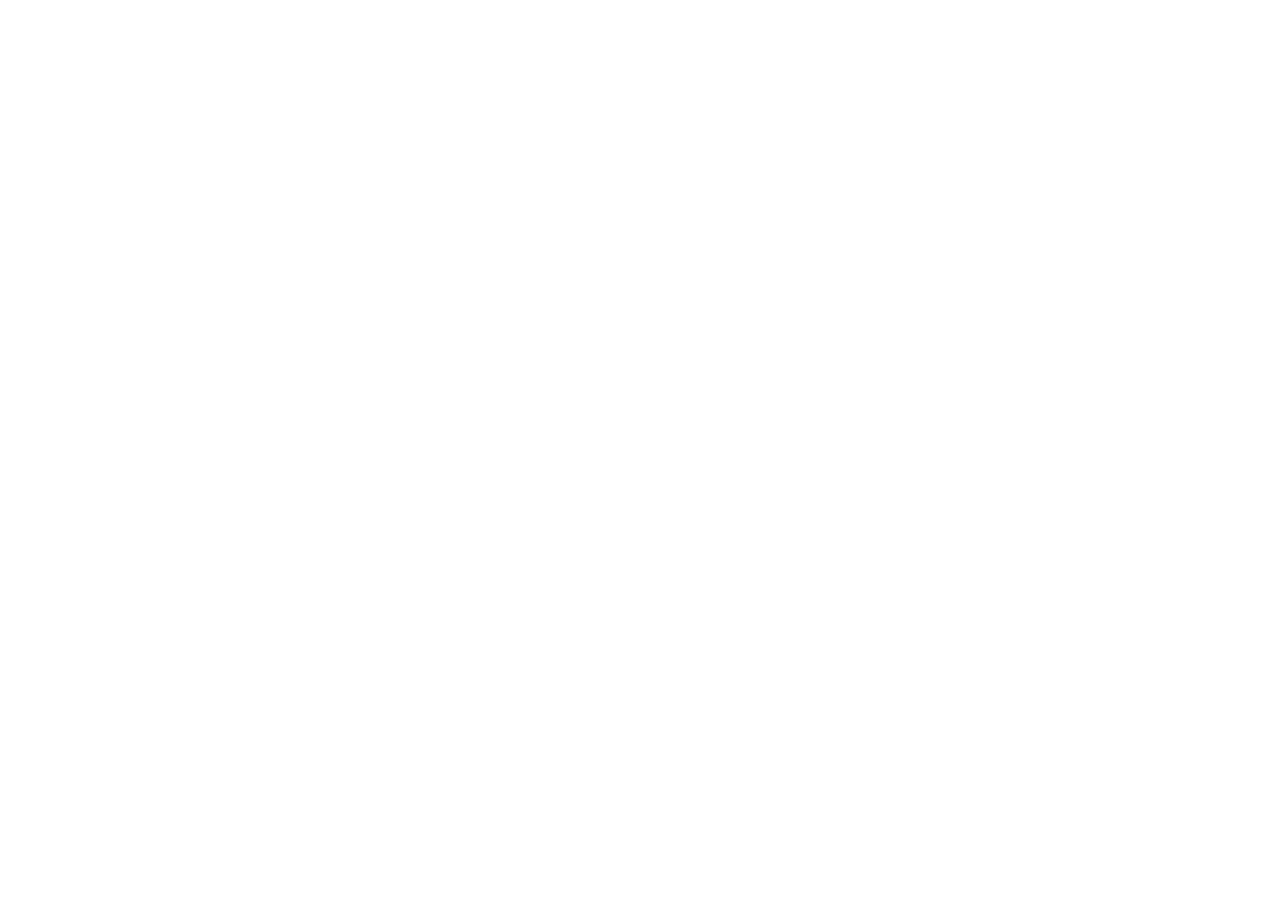
==== gallery.html @ 95ed964d "fix: creating all script files & html pages fixes #2" ====
<!DOCTYPE html>
<html lang="en">
<head>
    <meta charset="UTF-8">
    <title>Gallery</title>
    <!--    STYLESHEETS-->
    <link rel="stylesheet" href="styles/style.css">
    <!--    SCRIPTS-->
    <script src="scripts/script-gallery.js"></script>
</head>
<header>

</header>
<body>


</body>
<footer>

</footer>
</html>
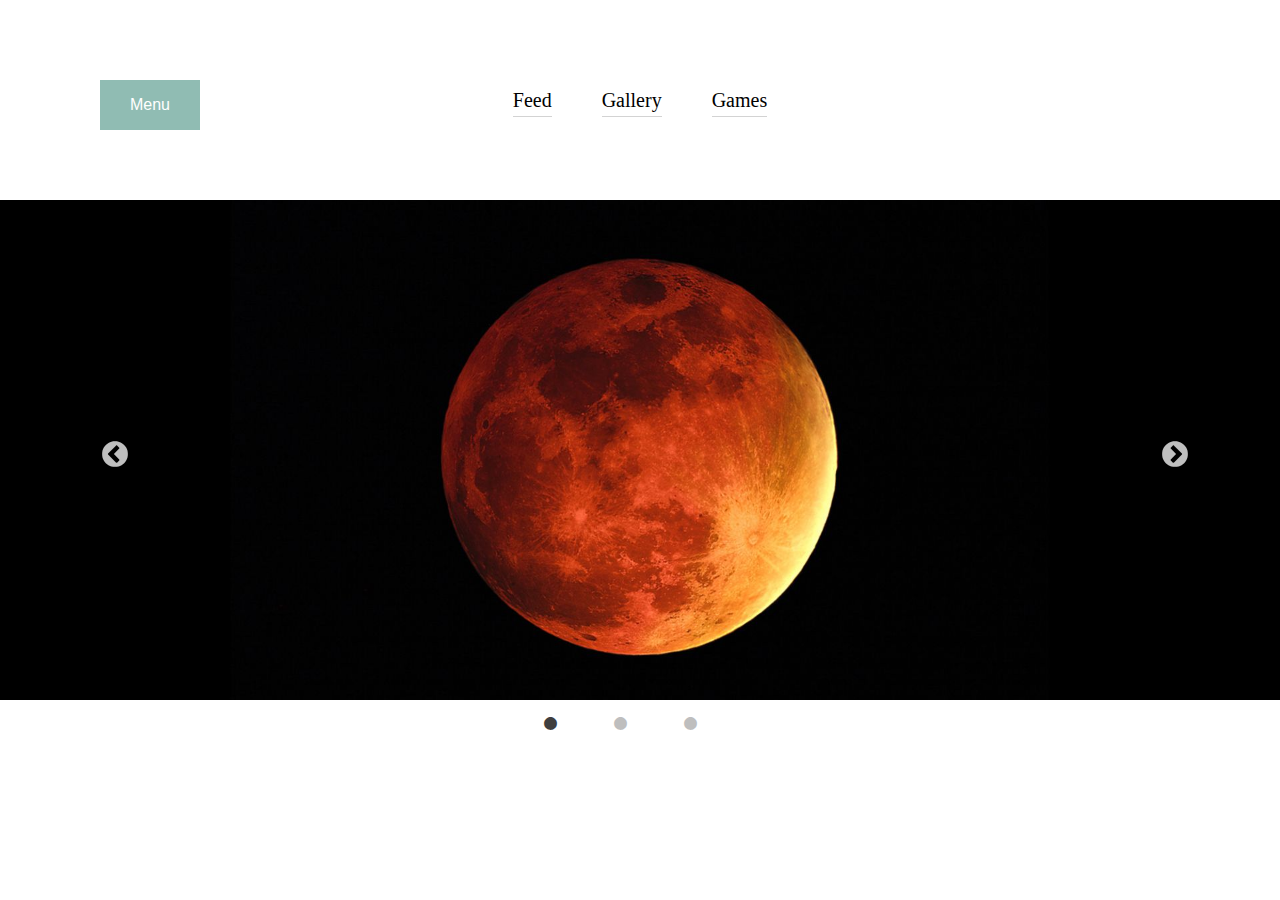
==== commit ff8d67d6: "feat/fix: add header to the gallery html / creation of the common scripts in a new file" ====
--- a/gallery.html
+++ b/gallery.html
@@ -1,20 +1,60 @@
 <!DOCTYPE html>
-<html lang="en">
+<html lang="en" xmlns="http://www.w3.org/1999/html">
 <head>
     <meta charset="UTF-8">
-    <title>Gallery</title>
+    <title>Space Report</title>
     <!--    STYLESHEETS-->
     <link rel="stylesheet" href="styles/style.css">
+    <link rel="stylesheet" type="text/css" href="plugins/slick-1.8.1/slick/slick.css">
+    <link rel="stylesheet" type="text/css" href="plugins/slick-1.8.1/slick/slick-theme.css">
     <!--    SCRIPTS-->
-    <script src="scripts/script-gallery.js"></script>
+    <script src="https://ajax.googleapis.com/ajax/libs/jquery/3.5.1/jquery.min.js" defer></script>
+    <script src="plugins/slick-1.8.1/slick/slick.min.js" defer></script>
+    <script src="scripts/script-all.js" defer></script>
+    <script src="scripts/script-gallery.js" defer></script>
 </head>
-<header>
+<body>
+<div class="bg-header">
+    <div class="container">
+        <header>
 
-</header>
-<body>
+            <!--                NAVBAR -->
+            <nav class="nav-bar">
+                <ul>
+                    <li><a href="index.html">Feed</a></li>
+                    <li><a href="#">Gallery</a></li>
+                    <li><a href="games.html">Games</a></li>
+                </ul>
+            </nav>
 
+            <!--                DROPDOWN MENU -->
+            <div class="dropdown">
+                <button onclick="myFunction()" class="drop-btn" id="drop-btn">Menu</button>
+                <div class="inside-dropdown" id="inside-dropdown">
+                    <li><a href="index.html">Feed</a></li>
+                    <li><a href="#">Gallery</a></li>
+                    <li><a href="games.html">Games</a></li>
+                </div>
+            </div>
+        </header>
+    </div>
 
+    <!--    CAROUSEL-->
+
+    <div class="carousel">
+        <div><img src="images/mars.jpg" alt="">
+        </div>
+        <div><img src="images/perseverance-sky-descent.jpg" alt=""></div>
+        <div><img id="selfie-perseverance" src="images/selfie-perseverance.jpeg" alt="">
+        </div>
+    </div>
+</div>
+
+<div class="container-main">
+
+</div>
 </body>
+
 <footer>
 
 </footer>
--- a/styles/style.css
+++ b/styles/style.css
@@ -0,0 +1,254 @@
+body {
+    box-sizing: border-box;
+    margin: 0;
+    padding: 0;
+}
+.bg-header {
+    width: 100%;
+    height: 200px;
+}
+
+.container {
+    width: 1080px;
+    margin: 0 auto;
+}
+
+.nav-bar {
+    width: 100%;
+}
+
+.nav-bar ul{
+    width: 100%;
+    height: 200px;
+    margin: 0;
+    padding: 0;
+    list-style: none;
+    display: flex;
+    justify-content: center;
+    align-items: center;
+}
+
+.nav-bar li a {
+    margin: 0 25px;
+    color: black;
+    font-size: 20px;
+    padding-bottom: 5px;
+    text-decoration: none;
+    border-bottom: solid lightgrey 0.5px;
+}
+
+/*DROP DOWN MENU*/
+
+.drop-btn {
+    background-color: #90bcb3;
+    color: white;
+    padding: 16px;
+    font-size: 16px;
+    border: none;
+    cursor: pointer;
+    width: 100px;
+    transition: all 0.1s ease-in;
+  }
+
+.drop-btn:hover {
+    background-color: white;
+    border: 1px solid #90bcb3;
+    color: black;
+}
+
+.dropdown {
+    position: absolute;
+    top: 80px;
+    z-index: 2;
+}
+.inside-dropdown {
+    display: none;
+    overflow: auto;
+    background-color: rgb(245, 245, 245);
+    width: 150px;
+    height: 150px;
+    box-shadow: 0px 8px 16px 0px rgba(0,0,0,0.2);
+}
+.inside-dropdown li {
+    list-style-type:none;
+    width: 85%;
+    display: flex;
+    justify-content: center;
+    padding: 10px;
+}
+.inside-dropdown li:nth-child(odd) {
+    background-color:#eaf3f2;
+}
+
+.inside-dropdown a {
+    text-decoration: none;
+}
+
+.inside-dropdown a:nth-child(odd) {
+    color: black;
+}
+
+.show {
+    display: flex;
+    flex-direction: column;
+    justify-content: center;
+    align-items: center;
+}
+
+/*MAIN*/
+.container-main {
+    position: relative;
+    width: 1080px;
+    margin: 0 auto;
+}
+
+/*FEED*/
+.feed-section {
+    padding: 150px 0 ;
+}
+
+.feed-article {
+    width: 100%;
+}
+
+.feed-article article:nth-child(even){
+    background-color: rgb(243, 243, 243);
+}
+
+.flex-post {
+    display: flex;
+    align-items: center;
+}
+
+.flex-post h2 {
+    padding-right: 300px;
+}
+
+.flex-post span {
+    position: absolute;
+    right: 0;
+}
+
+.content {
+    display: flex;
+}
+
+.content p{
+    padding-left: 20px;
+}
+
+.content img {
+    width: 200px;
+    height: auto;
+}
+
+.feed-article article {
+    margin-top: 30px;
+}
+
+/*ICON REFRESH*/
+#refresh-span {
+    position: absolute;
+    top: 115px;
+    right: 35px;
+}
+
+.imageRefresh {
+    width: 20px;
+    height: auto;
+
+}
+
+/*CAROUSEL*/
+.carousel img{
+    margin: 0 auto;
+    width: 100%;
+    height: 500px;
+    object-fit: cover !important;
+}
+
+#selfie-perseverance{
+    object-position: top;
+}
+
+.slick-next::before {
+   color: white !important;
+}
+.slick-prev::before {
+    color: white !important;
+ }
+
+/*ADD ARTICLE */
+
+.feed-form{
+    margin-bottom: 80px;
+}
+.feed-form label{
+    text-align: start;
+    margin-bottom: 10px;
+}
+.feed-form .inputs {
+    width: 100%;
+    text-align: center;
+}
+.feed-form .form-title {
+    display: flex;
+    flex-direction: column;
+    width: 100%;
+    margin-bottom: 20px;
+}
+
+.feed-form .form-date {
+    display: flex;
+    flex-direction: column;
+    width: 50%;
+}
+
+.feed-form .form-file {
+    display: flex;
+    flex-direction: column;
+    width: 35%;
+    float: right;
+    margin-bottom: 20px;
+}
+.form-textarea #summary {
+    min-width: 100%;
+    min-height: 100px;
+}
+.feed-form .input-button {
+    position: relative;
+    width: 100%;
+    margin-top: 10px;
+}
+.feed-form .input-button button {
+    position: absolute;
+    right: -7px;
+    background-color: #90bcb3;
+    color: white;
+    padding: 15px;
+    font-size: 14px;
+    font-width: bold;
+    border: none;
+    cursor: pointer;
+    width: 120px;
+    transition: all 0.3s ease-in;
+}
+
+.feed-form .input-button button:hover {
+    background-color: white;
+    border: 1px solid #90bcb3;
+    color: black;
+}
+
+
+/*FOOTER*/
+.bg-footer {
+    width: 100%;
+    height: 200px;
+    background-color: #90bcb3;
+}
+
+.footer-content {
+    display: flex;
+    justify-content: center;
+}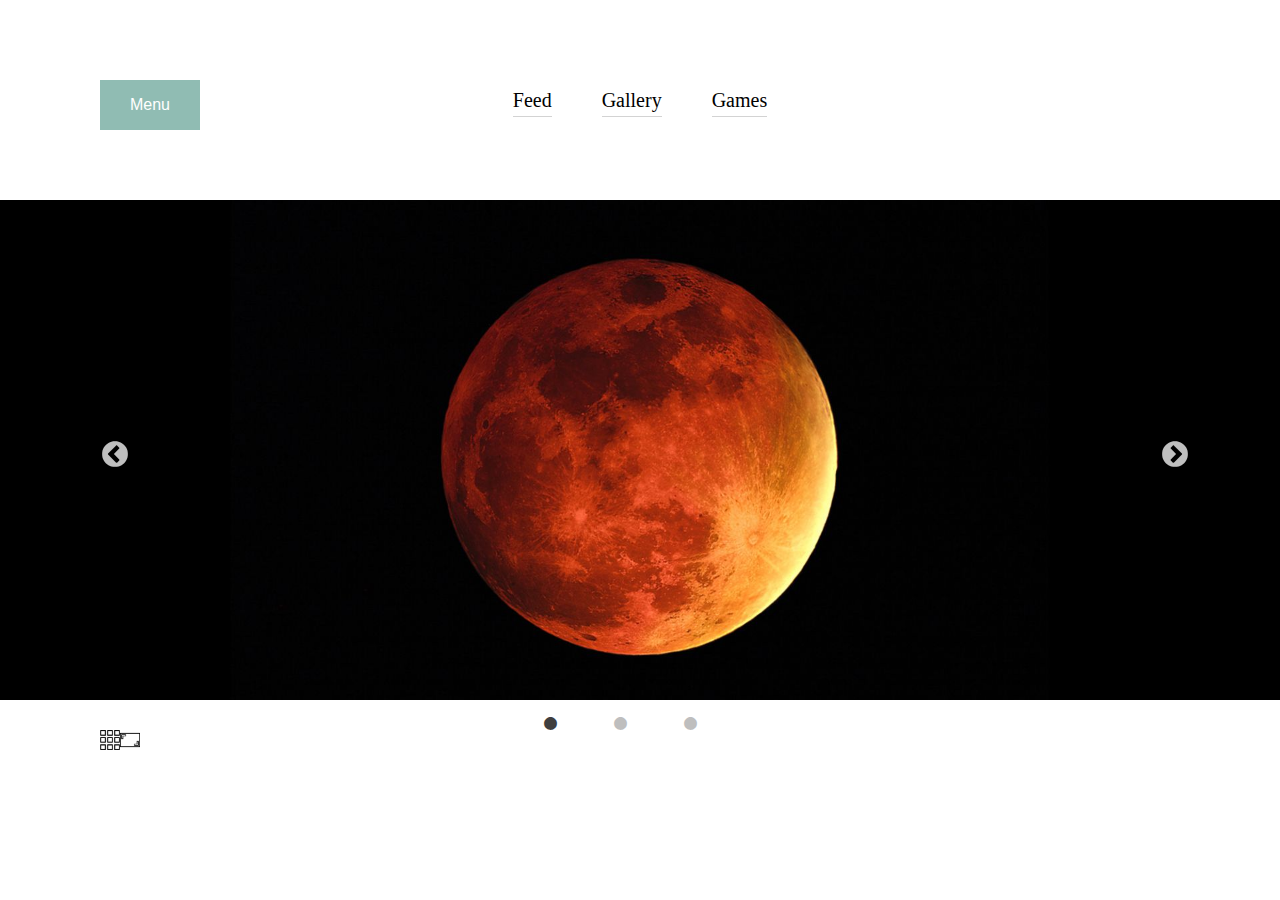
==== commit d05b5172: "fix: Containers in the HTML files" ====
--- a/gallery.html
+++ b/gallery.html
@@ -14,31 +14,28 @@
     <script src="scripts/script-gallery.js" defer></script>
 </head>
 <body>
-<div class="bg-header">
-    <div class="container">
-        <header>
+<header>
+    <!--                NAVBAR -->
+    <nav class="nav-bar">
+        <ul>
+            <li><a href="index.html">Feed</a></li>
+            <li><a href="#">Gallery</a></li>
+            <li><a href="games.html">Games</a></li>
+        </ul>
+    </nav>
 
-            <!--                NAVBAR -->
-            <nav class="nav-bar">
-                <ul>
-                    <li><a href="index.html">Feed</a></li>
-                    <li><a href="#">Gallery</a></li>
-                    <li><a href="games.html">Games</a></li>
-                </ul>
-            </nav>
+    <!--                DROPDOWN MENU -->
+    <div class="dropdown">
+        <button onclick="myFunction()" class="drop-btn" id="drop-btn">Menu</button>
+        <div class="inside-dropdown" id="inside-dropdown">
+            <li><a href="index.html">Feed</a></li>
+            <li><a href="#">Gallery</a></li>
+            <li><a href="games.html">Games</a></li>
+        </div>
+    </div>
+</header>
 
-            <!--                DROPDOWN MENU -->
-            <div class="dropdown">
-                <button onclick="myFunction()" class="drop-btn" id="drop-btn">Menu</button>
-                <div class="inside-dropdown" id="inside-dropdown">
-                    <li><a href="index.html">Feed</a></li>
-                    <li><a href="#">Gallery</a></li>
-                    <li><a href="games.html">Games</a></li>
-                </div>
-            </div>
-        </header>
-    </div>
-
+<div class="container">
     <!--    CAROUSEL-->
 
     <div class="carousel">
@@ -51,7 +48,11 @@
 </div>
 
 <div class="container-main">
-
+    <!--    GALLERY -->
+    <div class="gallery-icons">
+        <img src="images/grid.png" alt="">
+        <img src="images/frame.png" alt="">
+    </div>
 </div>
 </body>
 
--- a/styles/style.css
+++ b/styles/style.css
@@ -3,13 +3,14 @@
     margin: 0;
     padding: 0;
 }
-.bg-header {
-    width: 100%;
+header {
+    width: 1080px;
     height: 200px;
+    margin: 0 auto;
 }
 
 .container {
-    width: 1080px;
+    width: 100%;
     margin: 0 auto;
 }
 
@@ -95,6 +96,25 @@
     align-items: center;
 }
 
+/*CAROUSEL*/
+.carousel img{
+    margin: 0 auto;
+    width: 100%;
+    height: 500px;
+    object-fit: cover !important;
+}
+
+#selfie-perseverance{
+    object-position: top;
+}
+
+.slick-next::before {
+    color: white !important;
+}
+.slick-prev::before {
+    color: white !important;
+}
+
 /*MAIN*/
 .container-main {
     position: relative;
@@ -158,26 +178,6 @@
     height: auto;
 
 }
-
-/*CAROUSEL*/
-.carousel img{
-    margin: 0 auto;
-    width: 100%;
-    height: 500px;
-    object-fit: cover !important;
-}
-
-#selfie-perseverance{
-    object-position: top;
-}
-
-.slick-next::before {
-   color: white !important;
-}
-.slick-prev::before {
-    color: white !important;
- }
-
 /*ADD ARTICLE */
 
 .feed-form{
@@ -240,6 +240,22 @@
     color: black;
 }
 
+/*GALLERY PAGE */
+
+.gallery-icons {
+    display: flex;
+}
+
+.gallery-icons img{
+    width: 20px;
+    height: auto;
+}
+
+
+
+
+
+
 
 /*FOOTER*/
 .bg-footer {
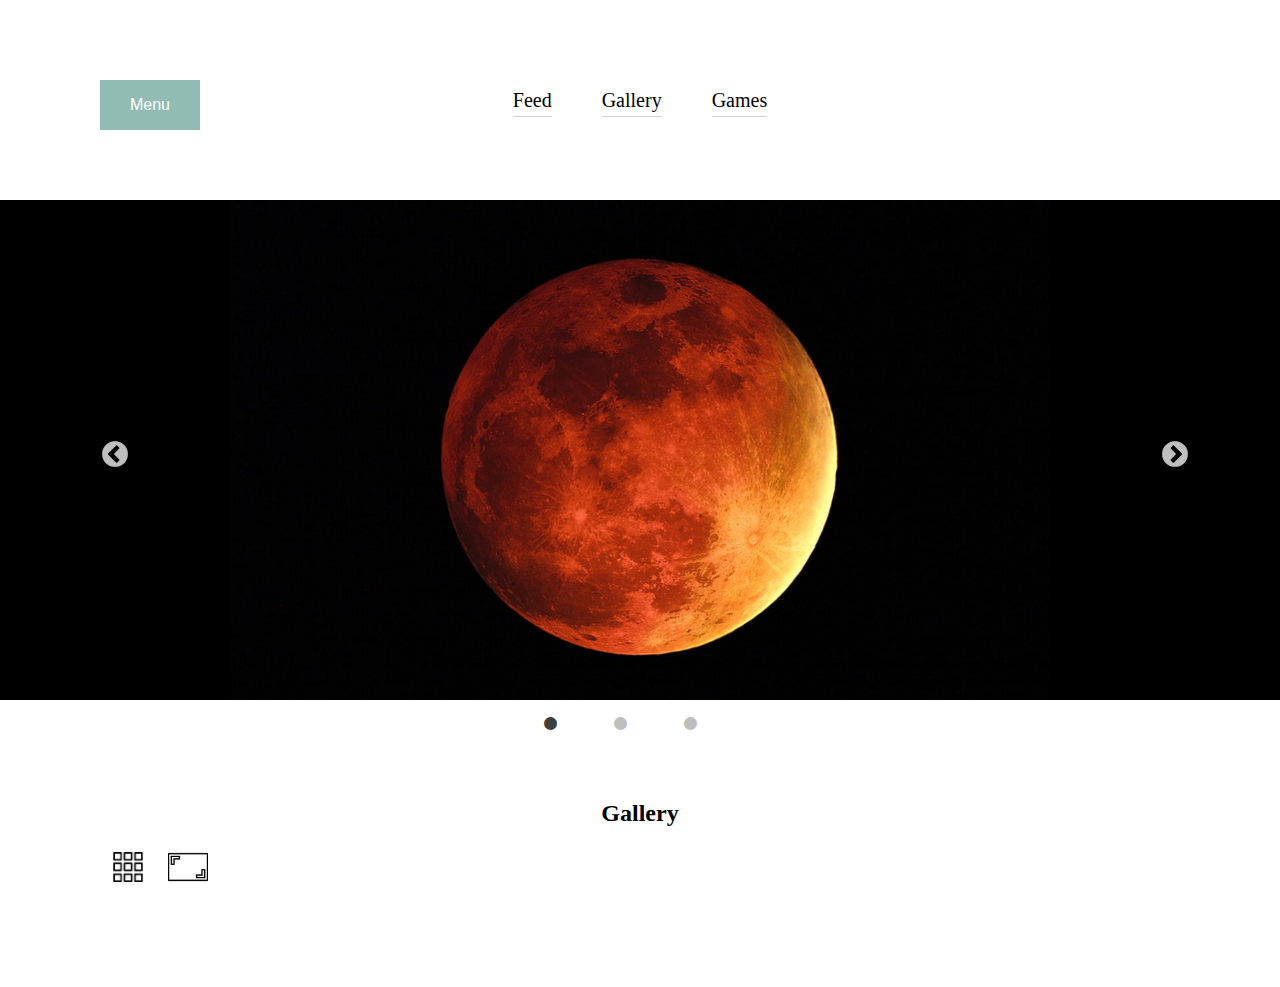
==== commit 2548c6b8: "feat: gallery is done with simple and mosaic format #23" ====
--- a/gallery.html
+++ b/gallery.html
@@ -49,10 +49,18 @@
 
 <div class="container-main">
     <!--    GALLERY -->
-    <div class="gallery-icons">
-        <img src="images/grid.png" alt="">
-        <img src="images/frame.png" alt="">
-    </div>
+    <section class="gallery">
+        <h2>Gallery</h2>
+        <div class="gallery-icons">
+            <img id="row-format" src="images/grid.png" alt="">
+            <img id="column-format" src="images/frame.png" alt="">
+        </div>
+        <div class="div-picture-row">
+
+        </div>
+    </section>
+
+
 </div>
 </body>
 
--- a/styles/style.css
+++ b/styles/style.css
@@ -242,19 +242,69 @@
 
 /*GALLERY PAGE */
 
+.gallery {
+    width: 100%;
+    margin: 100px 0;
+}
+
+.gallery h2 {
+    text-align: center;
+}
+
 .gallery-icons {
-    display: flex;
-}
-
-.gallery-icons img{
-    width: 20px;
+    width: 120px;
+    display: flex;
+    justify-content: space-around;
+    align-items: center;
+}
+
+.gallery-icons img:first-child{
+    width: 30px;
     height: auto;
 }
-
-
-
-
-
+.gallery-icons img:last-child{
+    width: 40px;
+    height: auto;
+}
+
+.div-picture-row{
+    width: 100%;
+    margin: 0 auto;
+    display: flex;
+    justify-content: center;
+    flex-wrap: wrap;
+}
+.div-picture-column{
+    width: 100%;
+}
+
+.picture-row {
+    width: 15%;
+    height: 250px;
+    margin-top: 30px;
+    margin-left: 60px;
+    display: flex;
+    justify-content: center;
+    align-items: center;
+    position: relative;
+    box-shadow: 0px 8px 16px 0px rgba(0,0,0,0.2);
+}
+.picture-column {
+    width: 70%;
+    margin: 30px auto;
+    height: 250px;
+    box-shadow: 0px 8px 16px 0px rgba(0,0,0,0.2);
+}
+.picture-row img{
+    width: 100%;
+    height: 100%;
+    object-fit: cover;
+}
+.picture-column img{
+    width: 100%;
+    height: 100%;
+    object-fit: cover;
+}
 
 
 /*FOOTER*/
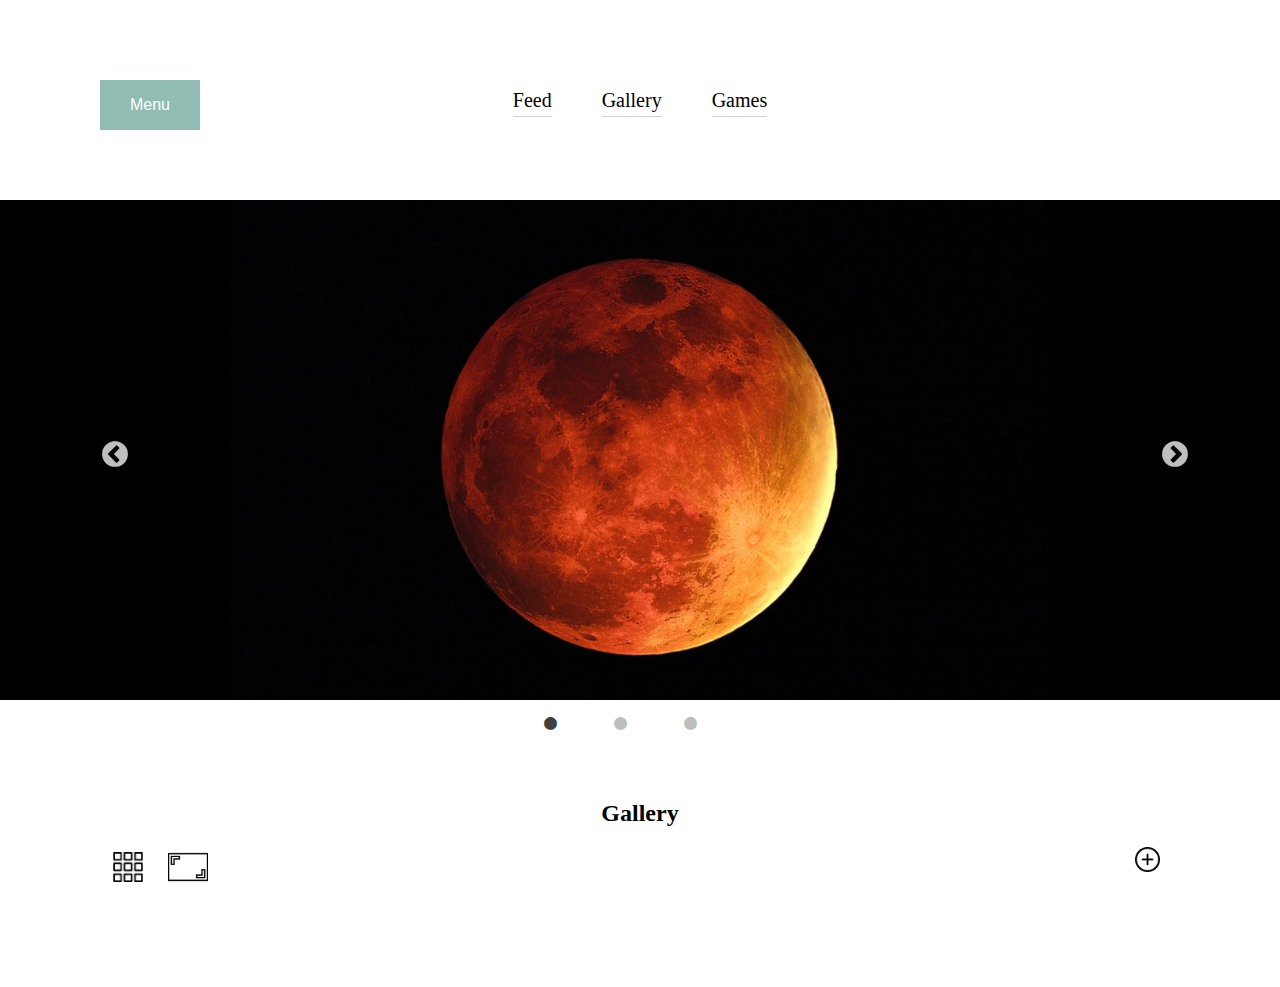
==== commit 1918f7d5: "feat: user can only add URL with .png/jpg extension, icon transition on click" ====
--- a/gallery.html
+++ b/gallery.html
@@ -51,9 +51,21 @@
     <!--    GALLERY -->
     <section class="gallery">
         <h2>Gallery</h2>
-        <div class="gallery-icons">
-            <img id="row-format" src="images/grid.png" alt="">
-            <img id="column-format" src="images/frame.png" alt="">
+        <div class="filters">
+            <div class="gallery-icons">
+                <img id="row-format" src="images/grid.png" alt="">
+                <img id="column-format" src="images/frame.png" alt="">
+            </div>
+            <div class="add-picture">
+                <img class="invisible" id="icon-cancel-picture" src="images/minus.png" alt="">
+                <img class="visible" id="icon-add-picture" src="images/add.png" alt="">
+                <div class="form">
+                    <label class="invisible" for="imageUrl">Enter an image URL :</label>
+                    <input class="invisible" type="url" id="imageUrl" pattern="https://.*"
+                           placeholder="https://website.com/image">
+                </div>
+                <button class="invisible" id="submit-picture">Send</button>
+            </div>
         </div>
         <div class="div-picture-row">
 
--- a/styles/style.css
+++ b/styles/style.css
@@ -7,6 +7,13 @@
     width: 1080px;
     height: 200px;
     margin: 0 auto;
+}
+
+.invisible {
+    display: none;
+}
+.visible {
+    display: block;
 }
 
 .container {
@@ -251,6 +258,11 @@
     text-align: center;
 }
 
+.filters{
+    position: relative;
+    width: 100%;
+}
+
 .gallery-icons {
     width: 120px;
     display: flex;
@@ -265,6 +277,30 @@
 .gallery-icons img:last-child{
     width: 40px;
     height: auto;
+}
+
+.add-picture {
+    position: absolute;
+    right: 0;
+    top: 0;
+    display: flex;
+    justify-content: center;
+    align-items: center;
+    transition: 1s ease all;
+}
+.add-picture .form {
+    display: flex;
+    flex-direction: column;
+}
+
+.add-picture img{
+    width: 25px;
+    height: auto;
+    padding-right: 20px;
+}
+
+#submit-picture {
+    margin: 18px 0 0 18px;
 }
 
 .div-picture-row{
